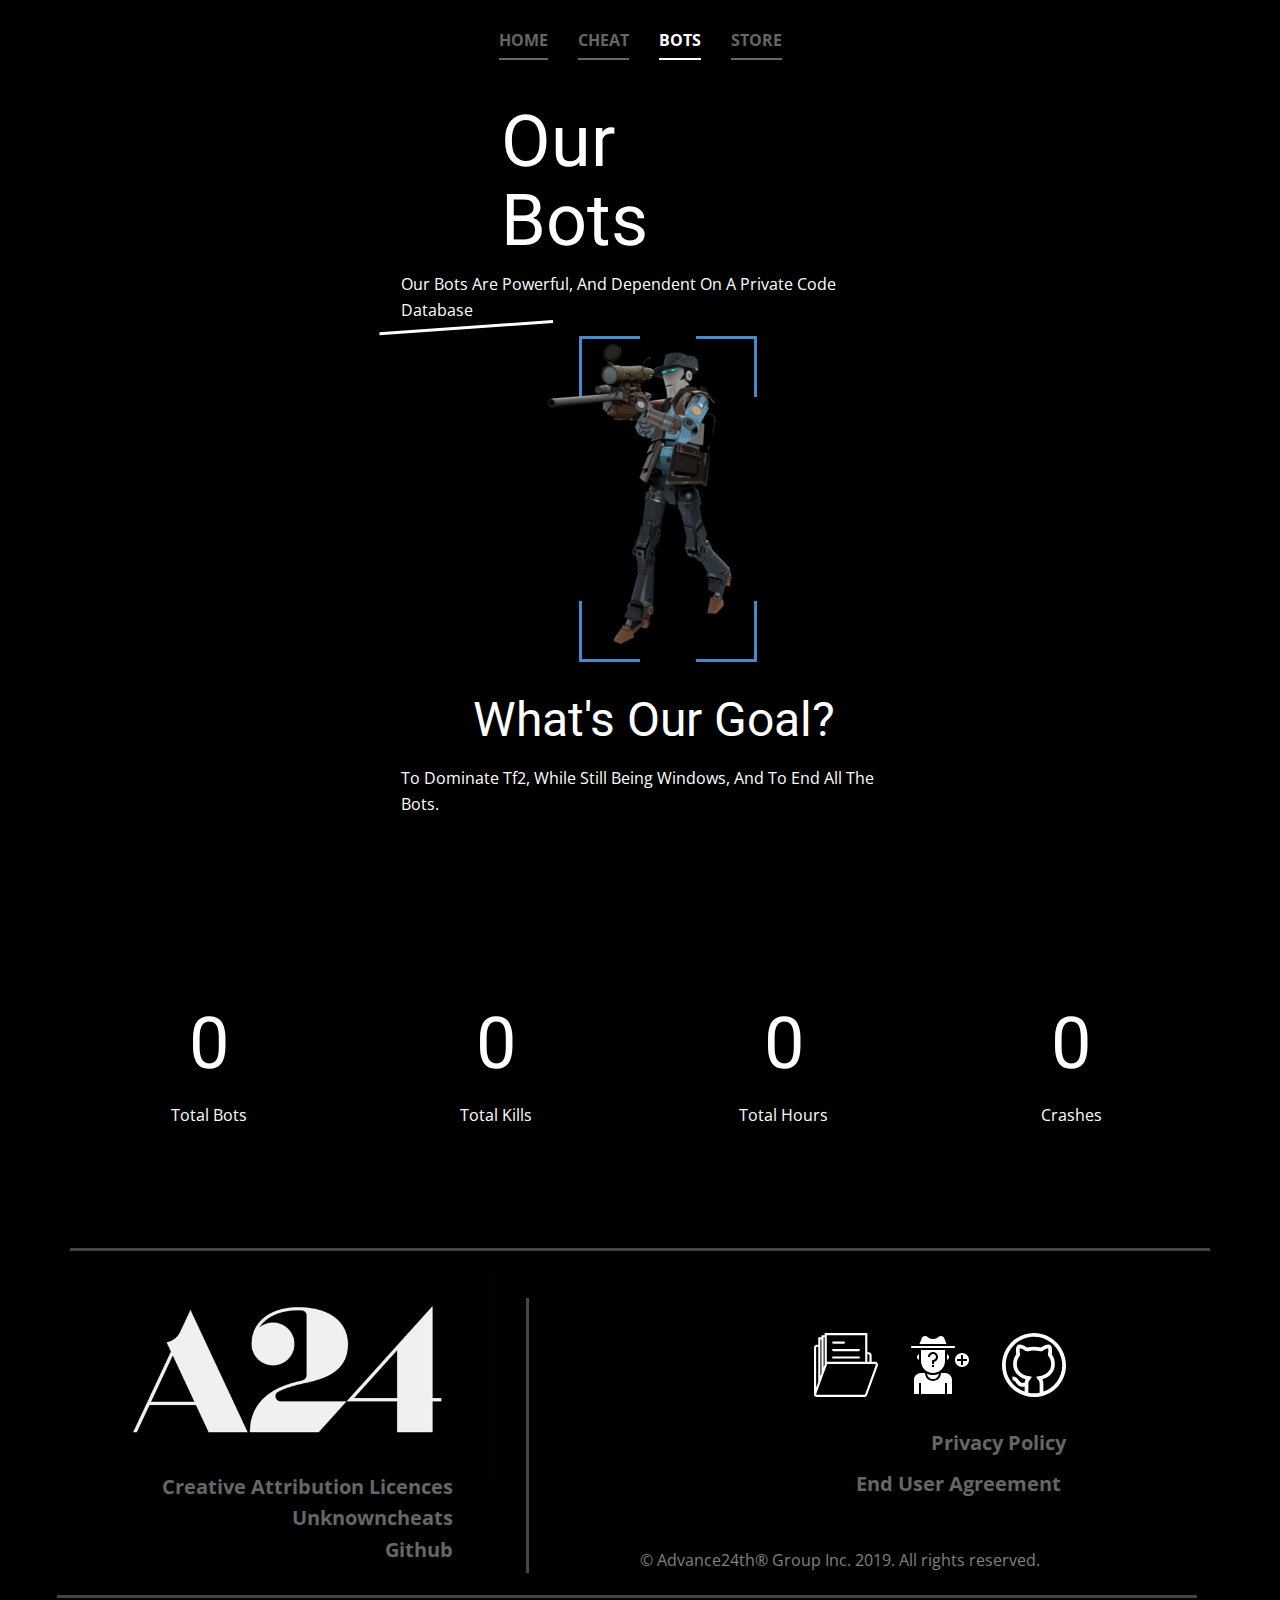
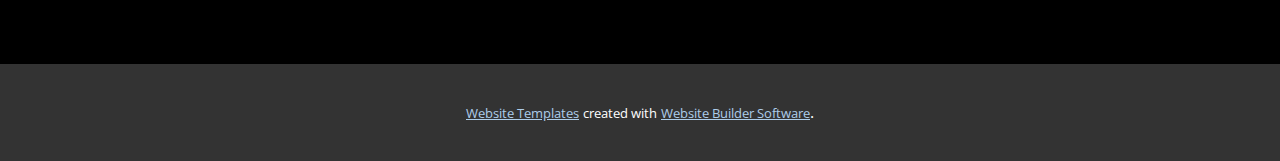
==== Bots.html @ 9cadcb9a "Add files via upload" ====
<!DOCTYPE html>
<html style="font-size: 16px;">
  <head>
    <meta name="viewport" content="width=device-width, initial-scale=1.0">
    <meta charset="utf-8">
    <meta name="keywords" content="Our Bots">
    <meta name="description" content="">
    <meta name="page_type" content="np-template-header-footer-from-plugin">
    <title>Bots</title>
    <link rel="stylesheet" href="nicepage.css" media="screen">
<link rel="stylesheet" href="Bots.css" media="screen">
    <script class="u-script" type="text/javascript" src="jquery.js" defer=""></script>
    <script class="u-script" type="text/javascript" src="nicepage.js" defer=""></script>
    <meta name="generator" content="Nicepage 3.11.0, nicepage.com">
    <link id="u-theme-google-font" rel="stylesheet" href="https://fonts.googleapis.com/css?family=Roboto:100,100i,300,300i,400,400i,500,500i,700,700i,900,900i|Open+Sans:300,300i,400,400i,600,600i,700,700i,800,800i">
    
    
    
    
    <script type="application/ld+json">{
		"@context": "http://schema.org",
		"@type": "Organization",
		"name": "Advance24th",
		"url": "index.html"
}</script>
    <meta property="og:title" content="Bots">
    <meta property="og:type" content="website">
    <meta name="theme-color" content="#478ac9">
    <link rel="canonical" href="index.html">
    <meta property="og:url" content="index.html">
  </head>
  <body class="u-body"><header class="u-black u-clearfix u-header u-sticky u-header" id="sec-7ad6"><div class="u-clearfix u-sheet u-sheet-1">
        <nav class="u-menu u-menu-dropdown u-offcanvas u-menu-1">
          <div class="menu-collapse" style="font-size: 1rem; letter-spacing: 0px; font-weight: 700; text-transform: uppercase;">
            <a class="u-button-style u-custom-active-border-color u-custom-border u-custom-border-color u-custom-borders u-custom-hover-border-color u-custom-left-right-menu-spacing u-custom-padding-bottom u-custom-text-active-color u-custom-text-color u-custom-text-hover-color u-custom-top-bottom-menu-spacing u-nav-link u-text-active-palette-1-base u-text-hover-palette-2-base" href="#">
              <svg><use xmlns:xlink="http://www.w3.org/1999/xlink" xlink:href="#menu-hamburger"></use></svg>
              <svg version="1.1" xmlns="http://www.w3.org/2000/svg" xmlns:xlink="http://www.w3.org/1999/xlink"><defs><symbol id="menu-hamburger" viewBox="0 0 16 16" style="width: 16px; height: 16px;"><rect y="1" width="16" height="2"></rect><rect y="7" width="16" height="2"></rect><rect y="13" width="16" height="2"></rect>
</symbol>
</defs></svg>
            </a>
          </div>
          <div class="u-custom-menu u-nav-container">
            <ul class="u-nav u-spacing-30 u-unstyled u-nav-1"><li class="u-nav-item"><a class="u-border-2 u-border-active-white u-border-grey-60 u-border-hover-grey-10 u-border-no-left u-border-no-right u-border-no-top u-button-style u-nav-link u-text-active-white u-text-grey-60 u-text-hover-grey-10" href="Home.html" style="padding: 10px 0px;">Home</a>
</li><li class="u-nav-item"><a class="u-border-2 u-border-active-white u-border-grey-60 u-border-hover-grey-10 u-border-no-left u-border-no-right u-border-no-top u-button-style u-nav-link u-text-active-white u-text-grey-60 u-text-hover-grey-10" href="Cheat.html" style="padding: 10px 0px;">Cheat</a>
</li><li class="u-nav-item"><a class="u-border-2 u-border-active-white u-border-grey-60 u-border-hover-grey-10 u-border-no-left u-border-no-right u-border-no-top u-button-style u-nav-link u-text-active-white u-text-grey-60 u-text-hover-grey-10" href="Bots.html" style="padding: 10px 0px;">Bots</a>
</li><li class="u-nav-item"><a class="u-border-2 u-border-active-white u-border-grey-60 u-border-hover-grey-10 u-border-no-left u-border-no-right u-border-no-top u-button-style u-nav-link u-text-active-white u-text-grey-60 u-text-hover-grey-10" href="Store.html" style="padding: 10px 0px;">Store</a>
</li></ul>
          </div>
          <div class="u-custom-menu u-nav-container-collapse">
            <div class="u-black u-container-style u-inner-container-layout u-opacity u-opacity-95 u-sidenav">
              <div class="u-sidenav-overflow">
                <div class="u-menu-close"></div>
                <ul class="u-align-center u-nav u-popupmenu-items u-unstyled u-nav-2"><li class="u-nav-item"><a class="u-button-style u-nav-link" href="Home.html" style="padding: 10px 0px;">Home</a>
</li><li class="u-nav-item"><a class="u-button-style u-nav-link" href="Cheat.html" style="padding: 10px 0px;">Cheat</a>
</li><li class="u-nav-item"><a class="u-button-style u-nav-link" href="Bots.html" style="padding: 10px 0px;">Bots</a>
</li><li class="u-nav-item"><a class="u-button-style u-nav-link" href="Store.html" style="padding: 10px 0px;">Store</a>
</li></ul>
              </div>
            </div>
            <div class="u-black u-menu-overlay u-opacity u-opacity-70"></div>
          </div>
        </nav>
      </div></header>
    <section class="u-black u-clearfix u-section-1" id="sec-a29b">
      <div class="u-clearfix u-sheet u-sheet-1">
        <h1 class="u-heading-font u-text u-title u-text-1">Our Bots</h1>
        <p class="u-text u-text-2">Our Bots Are Powerful, And Dependent On A Private Code Database</p>
        <div class="u-black u-border-3 u-border-palette-1-base u-shape u-shape-bottom u-shape-left u-shape-1"></div>
        <div class="u-rotation-parent u-rotation-parent-1">
          <div class="u-black u-border-3 u-border-palette-1-base u-rotate-90 u-shape u-shape-bottom u-shape-left u-shape-2"></div>
        </div>
        <div class="u-rotation-parent u-rotation-parent-2">
          <div class="u-black u-border-3 u-border-palette-1-base u-rotate-180 u-shape u-shape-bottom u-shape-left u-shape-3"></div>
        </div>
        <div class="u-rotation-parent u-rotation-parent-3">
          <div class="u-black u-border-3 u-border-palette-1-base u-rotate-270 u-shape u-shape-bottom u-shape-left u-shape-4"></div>
        </div>
        <img class="u-image u-image-1" src="images/300px-Sniperbot_blu.png" data-image-width="300" data-image-height="300">
        <div class="u-border-3 u-border-white u-line u-line-horizontal u-line-1"></div>
        <div class="fr-view u-clearfix u-rich-text u-text u-text-3">
          <h1 style="text-align: center;">What's Our Goal?</h1>
          <p>To Dominate Tf2, While Still Being Windows, And To End All The Bots.</p>
        </div>
      </div>
    </section>
    <section class="u-align-center u-black u-clearfix u-section-2" id="sec-383e">
      <div class="u-clearfix u-sheet u-valign-middle-md u-valign-middle-sm u-valign-middle-xs u-sheet-1">
        <div class="u-expanded-width u-list u-repeater u-list-1">
          <div class="u-align-center u-container-style u-list-item u-repeater-item">
            <div class="u-container-layout u-similar-container u-container-layout-1">
              <h1 class="u-text u-title u-text-1" data-animation-name="counter" data-animation-event="scroll" data-animation-duration="3000">92</h1>
              <p class="u-text u-text-2">Total Bots</p>
            </div>
          </div>
          <div class="u-align-center u-container-style u-list-item u-repeater-item">
            <div class="u-container-layout u-similar-container u-container-layout-2">
              <h1 class="u-text u-title u-text-3" data-animation-name="counter" data-animation-event="scroll" data-animation-duration="3000">5324</h1>
              <p class="u-text u-text-4">Total Kills<br>
              </p>
            </div>
          </div>
          <div class="u-align-center u-container-style u-list-item u-repeater-item">
            <div class="u-container-layout u-similar-container u-container-layout-3">
              <h1 class="u-text u-title u-text-5" data-animation-name="counter" data-animation-event="scroll" data-animation-duration="3000">3452</h1>
              <p class="u-text u-text-6">Total Hours</p>
            </div>
          </div>
          <div class="u-align-center u-container-style u-list-item u-repeater-item">
            <div class="u-container-layout u-similar-container u-container-layout-4">
              <h1 class="u-text u-title u-text-7" data-animation-name="counter" data-animation-event="scroll" data-animation-duration="3000">23</h1>
              <p class="u-text u-text-8">Crashes</p>
            </div>
          </div>
        </div>
      </div>
    </section>
    
    
    
    <footer class="u-align-left u-black u-clearfix u-footer u-footer" id="sec-c375"><div class="u-clearfix u-sheet u-sheet-1">
        <div class="u-border-3 u-border-grey-dark-1 u-expanded-width u-line u-line-horizontal u-line-1"></div>
        <img src="images/a24-logo.jpg" alt="" class="u-image u-image-round u-radius-10 u-image-1" data-image-width="670" data-image-height="377">
        <a href="LicencesAgreements.html#sec-fc43" data-page-id="324953" class="u-btn u-button-style u-none u-text-active-white u-text-grey-60 u-text-hover-grey-10 u-btn-1">Creative Attribution Licences</a>
        <div class="u-border-3 u-border-grey-dark-1 u-line u-line-vertical u-line-2"></div>
        <a href="https://www.unknowncheats.me/forum/members/3877397.html" class="u-btn u-button-style u-none u-text-active-white u-text-grey-60 u-text-hover-grey-10 u-btn-2">Unknowncheats</a>
        <a href="https://github.com/advance24th" class="u-btn u-button-style u-none u-text-active-white u-text-grey-60 u-text-hover-grey-10 u-btn-3">Github<br>
        </a>
        <p class="u-text u-text-grey-50 u-text-1">© Advance24th®&nbsp;Group Inc. 2019. All rights reserved.</p><span class="u-icon u-icon-circle u-text-white u-icon-1" data-href="https://github.com/advance24th"><svg class="u-svg-link" preserveAspectRatio="xMidYMin slice" viewBox="0 0 512 512" style=""><use xmlns:xlink="http://www.w3.org/1999/xlink" xlink:href="#svg-8751"></use></svg><svg class="u-svg-content" viewBox="0 0 512 512" id="svg-8751"><path d="m256 0c-140.699219 0-256 116.300781-256 257 0 139.882812 114.25 255 256 255 141.574219 0 256-114.945312 256-255 0-140.699219-115.300781-257-256-257zm45 477.5c-14.398438 3-29.699219 4.5-45 4.5s-30.601562-1.5-45-4.5v-70.199219c0-16.800781 4.5-22.800781 10.5-30.902343 3.054688-3.492188 4.898438-6.625 18.597656-27.296876l-23.097656-3.601562c-59.402344-8.699219-82.800781-39.601562-92.101562-63.601562-12-32.097657-5.699219-72.300782 15.902343-97.796876 3.300781-3.902343 6-10.503906 3.601563-17.402343-4.503906-13.800781-3.902344-35.699219-.902344-44.101563 15.90625 2.273438 32.261719 13.667969 45.902344 21.902344 6.285156 3.667969 9.582031 2.699219 12.597656 3 10.960938-2.28125 28.058594-7.800781 54.300781-7.800781 16.199219 0 33.300781 2.398437 50.101563 7.199219 3.003906-.070313 7.832031 2.484374 16.199218-2.398438 14.257813-8.6875 30.058594-19.691406 45.898438-21.902344 3 8.402344 3.601562 30.300782-.898438 44.101563-2.402343 6.898437.296876 13.5 3.601563 17.402343 21.597656 25.5 27.898437 65.699219 15.898437 97.796876-9.300781 24-32.699218 54.902343-92.101562 63.601562l-23.097656 3.601562c14.160156 21.367188 15.652344 23.929688 18.601562 27.296876 5.996094 8.101562 10.496094 14.101562 10.496094 30.902343zm30-8.699219v-61.5c0-17.101562-3.601562-28.5-8.402344-36.902343 45.601563-12.296876 78.003906-39.300782 92.402344-78 15.300781-40.796876 8.402344-89.398438-17.101562-123 4.503906-20.097657 4.503906-52.199219-6.296876-67.199219-4.800781-6.597657-11.402343-10.199219-19.800781-10.199219-.300781 0-.300781 0-.300781 0-23.261719 1.257812-41.570312 12.972656-61.199219 24.898438-18-4.800782-36.300781-7.199219-54.601562-7.199219-18.597657 0-37.199219 2.699219-53.695313 7.199219-20.664062-12.460938-38.796875-23.671876-62.703125-24.898438-7.5 0-14.101562 3.601562-18.902343 10.199219-10.796876 15-10.796876 47.101562-6.296876 67.199219-25.503906 33.601562-32.402343 82.5-17.101562 123 14.398438 38.699218 46.800781 65.703124 92.402344 78-3.722656 6.511718-6.667969 14.914062-7.828125 26.285156-9.210938 3.175781-17.199219 4.210937-24.628907 2.027344-7.835937-2.316407-13.941406-7.546876-19.246093-16.46875-11.914063-20.015626-32.207031-36.355469-55.3125-34.230469l2.636719 29.882812c10.699218-.980469 21.347656 10.339844 26.878906 19.671875 9.125 15.367188 21.417968 25.445313 36.546875 29.914063 11.230469 3.308593 21.496093 3.230469 32.550781.871093v40.449219c-87.300781-30.601562-151-114-151-211.800781 0-124.199219 101.800781-227 226-227s226 102.800781 226 227c0 97.800781-63.699219 181.199219-151 211.800781zm0 0"></path></svg></span><span class="u-icon u-icon-circle u-icon-2" data-href="https://www.unknowncheats.me/forum/members/3877397.html"><svg class="u-svg-link" preserveAspectRatio="xMidYMin slice" viewBox="0 0 64 64" style=""><use xmlns:xlink="http://www.w3.org/1999/xlink" xlink:href="#svg-f2a4"></use></svg><svg class="u-svg-content" viewBox="0 0 64 64" id="svg-f2a4"><g><path d="m37 28v-11h-24v11c0 6.617 5.383 12 12 12s12-5.383 12-12zm-11 6h-2v-2h2zm0-5.101v2.101h-2v-3c0-.552.447-1 1-1 1.654 0 3-1.346 3-3s-1.346-3-3-3-3 1.346-3 3h-2c0-2.757 2.243-5 5-5s5 2.243 5 5c0 2.415-1.721 4.435-4 4.899z"></path><path d="m37 40h-4c0 4.411-3.589 8-8 8s-8-3.589-8-8h-4c-3.859 0-7 3.14-7 7v14h5v-11h2v11h24v-11h2v11h5v-14c0-3.86-3.141-7-7-7z"></path><path d="m36.224 5.252c-.547-1.368-1.853-2.252-3.327-2.252-.956 0-1.855.373-2.532 1.049-1.258 1.258-2.93 1.951-4.71 1.951h-1.311c-1.779 0-3.452-.693-4.71-1.951-.676-.676-1.575-1.049-2.531-1.049-1.474 0-2.779.884-3.326 2.252l-2.3 5.748h27.047z"></path><path d="m19.036 40.648c.325 3.005 2.874 5.352 5.964 5.352s5.639-2.347 5.964-5.352c-1.813.858-3.829 1.352-5.964 1.352s-4.151-.494-5.964-1.352z"></path><path d="m11 21.184c-1.161.414-2 1.514-2 2.816s.839 2.402 2 2.816z"></path><path d="m39 21.184v5.631c1.161-.414 2-1.514 2-2.816s-.839-2.401-2-2.815z"></path><path d="m46 13h-6-30-6c-.552 0-1 .449-1 1s.448 1 1 1h42c.552 0 1-.449 1-1s-.448-1-1-1z"></path><path d="m54 20c-3.859 0-7 3.14-7 7s3.141 7 7 7 7-3.14 7-7-3.141-7-7-7zm1 8v4h-2v-4h-4v-2h4v-4h2v4h4v2z"></path>
</g></svg></span><span class="u-icon u-icon-circle u-icon-3" data-href="LicencesAgreements.html#sec-fc43" data-page-id="324953"><svg class="u-svg-link" preserveAspectRatio="xMidYMin slice" viewBox="0 0 60 60" style=""><use xmlns:xlink="http://www.w3.org/1999/xlink" xlink:href="#svg-beec"></use></svg><svg class="u-svg-content" viewBox="0 0 60 60" x="0px" y="0px" id="svg-beec" style="enable-background:new 0 0 60 60;"><g><path d="M57.49,27H54v-6.268C54,19.226,52.774,18,51.268,18H50V0H10v2H7v2H4v7H2.732C1.226,11,0,12.226,0,13.732v43.687l0.006,0
		c-0.005,0.563,0.17,1.114,0.522,1.575C1.018,59.634,1.76,60,2.565,60h44.759c1.157,0,2.175-0.78,2.449-1.813L60,30.149v-0.177
		C60,28.25,58.944,27,57.49,27z M51.268,20C51.672,20,52,20.328,52,20.732V27h-2v-7H51.268z M48,2v16v9H12.731
		c-0.233,0-0.457,0.039-0.674,0.098c-0.018,0.005-0.039,0.003-0.057,0.008V2H48z M10,4v25.585l-0.063,0.173L9,32.326V4H10z M6,6h1
		v31.81l-1,2.741V11V6z M2,13.732C2,13.328,2.329,13,2.732,13H4v32.943l-2,5.455V13.732z M47.868,57.584
		C47.803,57.829,47.579,58,47.324,58H2.565c-0.243,0-0.385-0.139-0.448-0.222c-0.063-0.082-0.16-0.256-0.123-0.408L4,51.87v0.001
		l3-8.225l0,0l3-8.225v0.003l1.932-5.301L12,29.938l0,0l0.16-0.439l0.026-0.082C12.252,29.172,12.477,29,12.731,29H48h2h4h3.49
		c0.379,0,0.477,0.546,0.501,0.819L47.868,57.584z"></path><path d="M18,17h24c0.552,0,1-0.447,1-1s-0.448-1-1-1H18c-0.552,0-1,0.447-1,1S17.448,17,18,17z"></path><path d="M18,10h10c0.552,0,1-0.447,1-1s-0.448-1-1-1H18c-0.552,0-1,0.447-1,1S17.448,10,18,10z"></path><path d="M18,24h24c0.552,0,1-0.447,1-1s-0.448-1-1-1H18c-0.552,0-1,0.447-1,1S17.448,24,18,24z"></path>
</g></svg></span>
        <a href="LicencesAgreements.html#sec-d4ec" data-page-id="324953" class="u-btn u-button-style u-none u-text-active-white u-text-grey-60 u-text-hover-grey-10 u-btn-4" target="_blank">Privacy Policy</a>
        <a href="LicencesAgreements.html#sec-c1e8" data-page-id="324953" class="u-btn u-button-style u-none u-text-active-white u-text-grey-60 u-text-hover-grey-10 u-btn-5" target="_blank">End User Agreement&nbsp;<br>
        </a>
        <div class="u-border-3 u-border-grey-dark-1 u-line u-line-horizontal u-line-3"></div>
      </div></footer>
    <section class="u-backlink u-clearfix u-grey-80">
      <a class="u-link" href="https://nicepage.com/website-templates" target="_blank">
        <span>Website Templates</span>
      </a>
      <p class="u-text">
        <span>created with</span>
      </p>
      <a class="u-link" href="https://nicepage.com/" target="_blank">
        <span>Website Builder Software</span>
      </a>. 
    </section>
  </body>
</html>
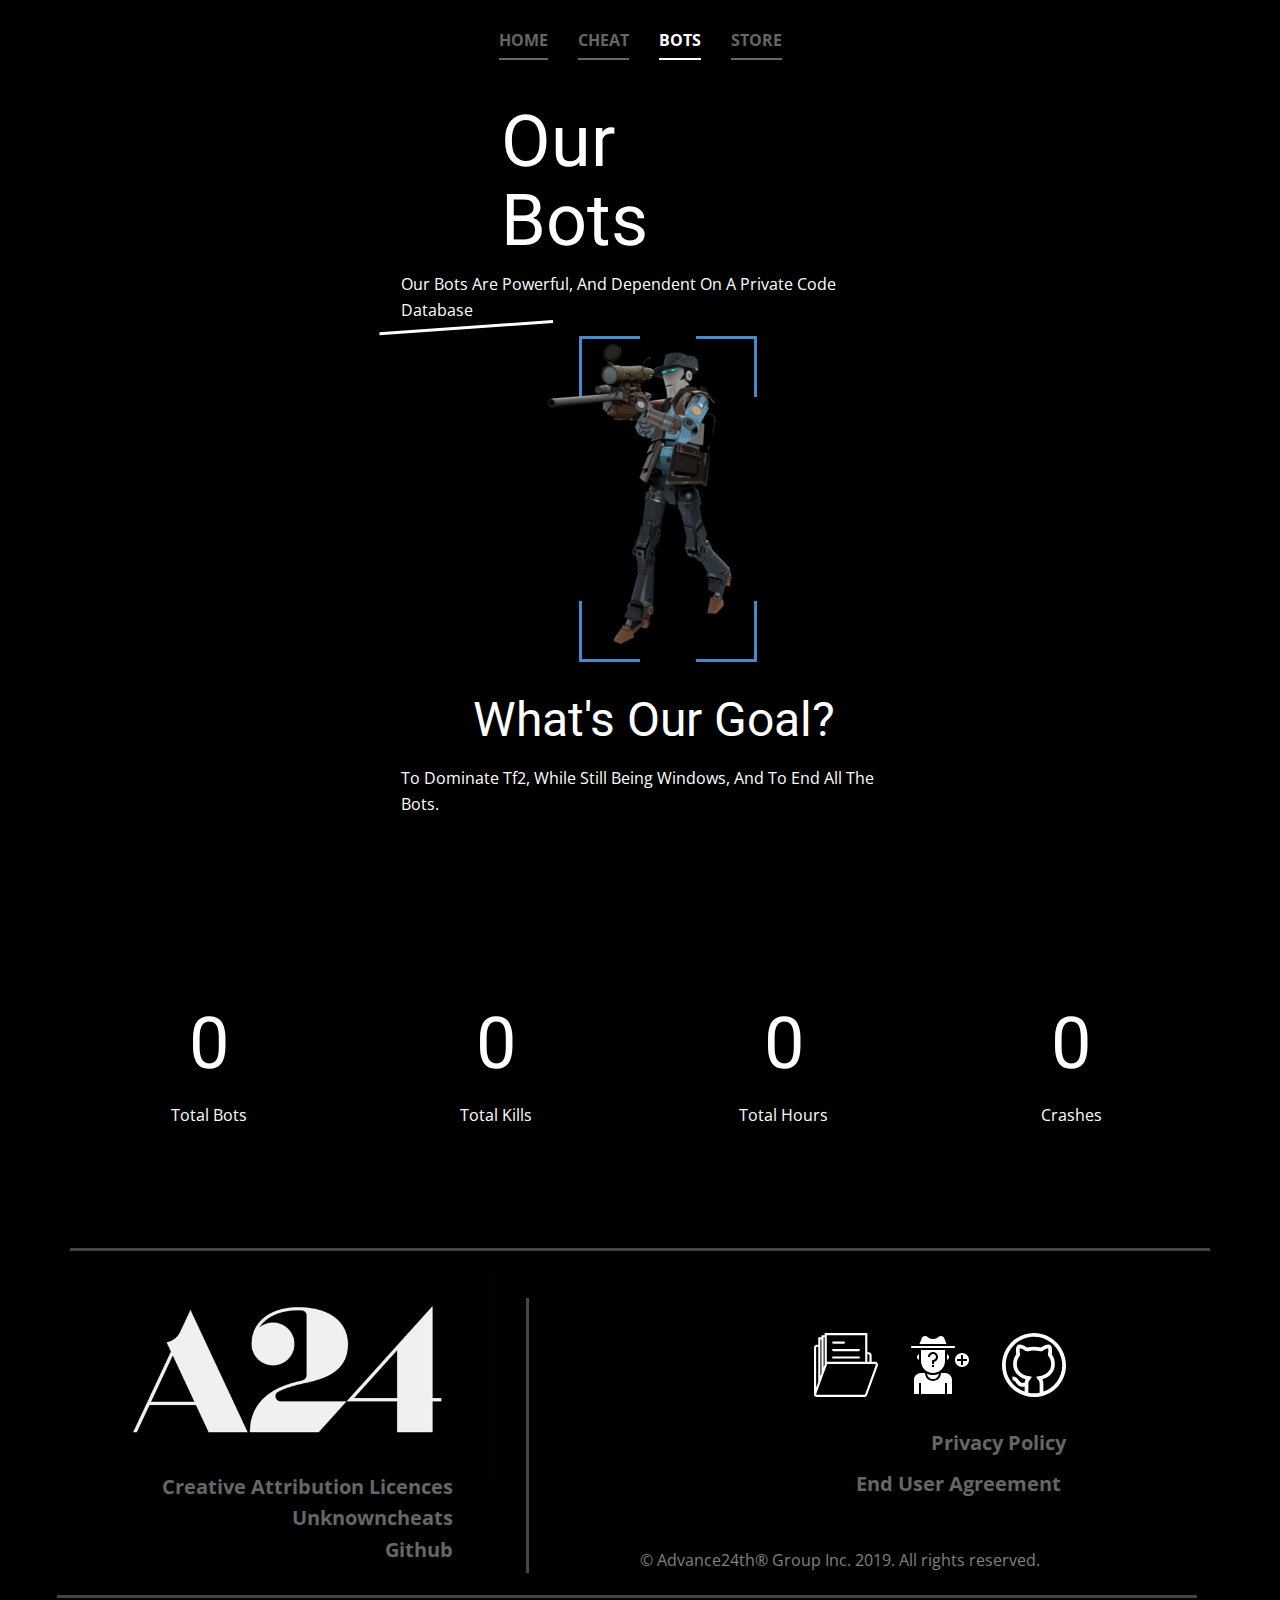
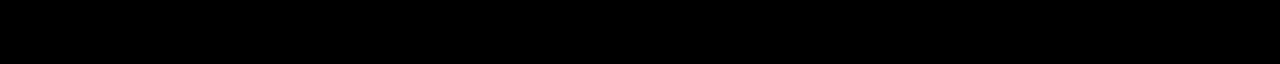
==== commit a0ff079c: "Update Bots.html" ====
--- a/Bots.html
+++ b/Bots.html
@@ -140,16 +140,5 @@
         </a>
         <div class="u-border-3 u-border-grey-dark-1 u-line u-line-horizontal u-line-3"></div>
       </div></footer>
-    <section class="u-backlink u-clearfix u-grey-80">
-      <a class="u-link" href="https://nicepage.com/website-templates" target="_blank">
-        <span>Website Templates</span>
-      </a>
-      <p class="u-text">
-        <span>created with</span>
-      </p>
-      <a class="u-link" href="https://nicepage.com/" target="_blank">
-        <span>Website Builder Software</span>
-      </a>. 
-    </section>
   </body>
-</html>+</html>
